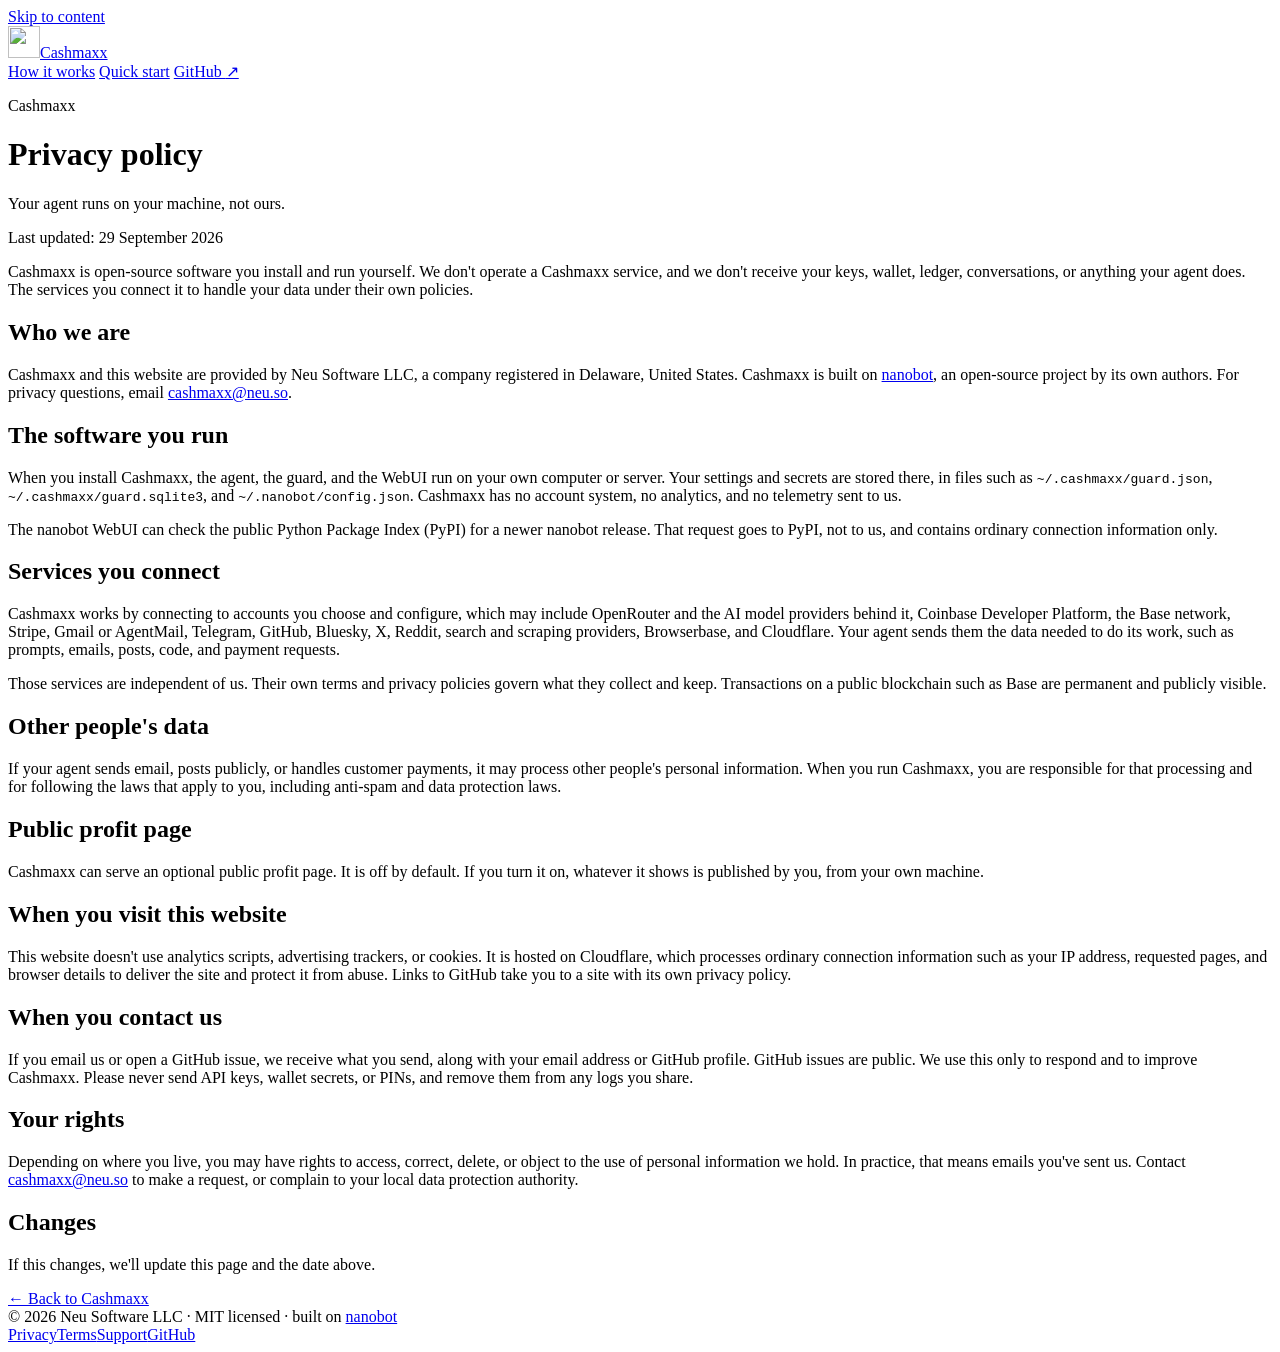
==== site/public/privacy/index.html @ 2e879d53 "Website: landing, privacy, terms, and support at cashmaxx.neu.so Static site in site/public, styled " ====
<!doctype html>
<html lang="en">
<head>
  <meta charset="UTF-8">
  <meta name="viewport" content="width=device-width, initial-scale=1">
  <meta name="theme-color" content="#ffffff" media="(prefers-color-scheme: light)">
  <meta name="theme-color" content="#0b1220" media="(prefers-color-scheme: dark)">
  <title>Privacy policy — Cashmaxx</title>
  <meta name="description" content="How Cashmaxx and this website handle data. Cashmaxx is self-hosted: your agent, keys, and ledger stay on your machine.">
  <link rel="canonical" href="https://cashmaxx.neu.so/privacy/">
  <link rel="icon" type="image/svg+xml" href="/favicon.svg">
  <link rel="stylesheet" href="/style.css">
</head>
<body>
  <a class="skip-link" href="#main">Skip to content</a>
  <header class="header wrap">
    <a class="brand" href="/" aria-label="Cashmaxx home"><img src="/favicon.svg" width="32" height="32" alt="">Cashmaxx</a>
    <nav aria-label="Main navigation">
      <a class="hide-sm" href="/#how">How it works</a>
      <a class="hide-sm" href="/#start">Quick start</a>
      <a class="gh" href="https://github.com/tashfeenahmed/cashmaxx">GitHub <span aria-hidden="true">↗</span></a>
    </nav>
  </header>

  <main id="main" class="legal wrap">
    <div class="legal-card">
      <p class="eyebrow">Cashmaxx</p>
      <h1>Privacy policy</h1>
      <p class="lead">Your agent runs on your machine, not ours.</p>
      <p class="date">Last updated: 29 September 2026</p>

      <p class="summary">Cashmaxx is open-source software you install and run yourself. We don't operate a Cashmaxx service, and we don't receive your keys, wallet, ledger, conversations, or anything your agent does. The services you connect it to handle your data under their own policies.</p>

      <h2>Who we are</h2>
      <p>Cashmaxx and this website are provided by Neu Software LLC, a company registered in Delaware, United States. Cashmaxx is built on <a href="https://github.com/HKUDS/nanobot">nanobot</a>, an open-source project by its own authors. For privacy questions, email <a href="mailto:cashmaxx@neu.so">cashmaxx@neu.so</a>.</p>

      <h2>The software you run</h2>
      <p>When you install Cashmaxx, the agent, the guard, and the WebUI run on your own computer or server. Your settings and secrets are stored there, in files such as <code>~/.cashmaxx/guard.json</code>, <code>~/.cashmaxx/guard.sqlite3</code>, and <code>~/.nanobot/config.json</code>. Cashmaxx has no account system, no analytics, and no telemetry sent to us.</p>
      <p>The nanobot WebUI can check the public Python Package Index (PyPI) for a newer nanobot release. That request goes to PyPI, not to us, and contains ordinary connection information only.</p>

      <h2>Services you connect</h2>
      <p>Cashmaxx works by connecting to accounts you choose and configure, which may include OpenRouter and the AI model providers behind it, Coinbase Developer Platform, the Base network, Stripe, Gmail or AgentMail, Telegram, GitHub, Bluesky, X, Reddit, search and scraping providers, Browserbase, and Cloudflare. Your agent sends them the data needed to do its work, such as prompts, emails, posts, code, and payment requests.</p>
      <p>Those services are independent of us. Their own terms and privacy policies govern what they collect and keep. Transactions on a public blockchain such as Base are permanent and publicly visible.</p>

      <h2>Other people's data</h2>
      <p>If your agent sends email, posts publicly, or handles customer payments, it may process other people's personal information. When you run Cashmaxx, you are responsible for that processing and for following the laws that apply to you, including anti-spam and data protection laws.</p>

      <h2>Public profit page</h2>
      <p>Cashmaxx can serve an optional public profit page. It is off by default. If you turn it on, whatever it shows is published by you, from your own machine.</p>

      <h2>When you visit this website</h2>
      <p>This website doesn't use analytics scripts, advertising trackers, or cookies. It is hosted on Cloudflare, which processes ordinary connection information such as your IP address, requested pages, and browser details to deliver the site and protect it from abuse. Links to GitHub take you to a site with its own privacy policy.</p>

      <h2>When you contact us</h2>
      <p>If you email us or open a GitHub issue, we receive what you send, along with your email address or GitHub profile. GitHub issues are public. We use this only to respond and to improve Cashmaxx. Please never send API keys, wallet secrets, or PINs, and remove them from any logs you share.</p>

      <h2>Your rights</h2>
      <p>Depending on where you live, you may have rights to access, correct, delete, or object to the use of personal information we hold. In practice, that means emails you've sent us. Contact <a href="mailto:cashmaxx@neu.so">cashmaxx@neu.so</a> to make a request, or complain to your local data protection authority.</p>

      <h2>Changes</h2>
      <p>If this changes, we'll update this page and the date above.</p>
      <a class="back" href="/">← Back to Cashmaxx</a>
    </div>
  </main>

  <footer class="footer wrap">
    <span>© 2026 Neu Software LLC · MIT licensed · built on <a href="https://github.com/HKUDS/nanobot">nanobot</a></span>
    <nav aria-label="Footer"><a href="/privacy/">Privacy</a><a href="/terms/">Terms</a><a href="/support/">Support</a><a href="https://github.com/tashfeenahmed/cashmaxx">GitHub</a></nav>
  </footer>
</body>
</html>
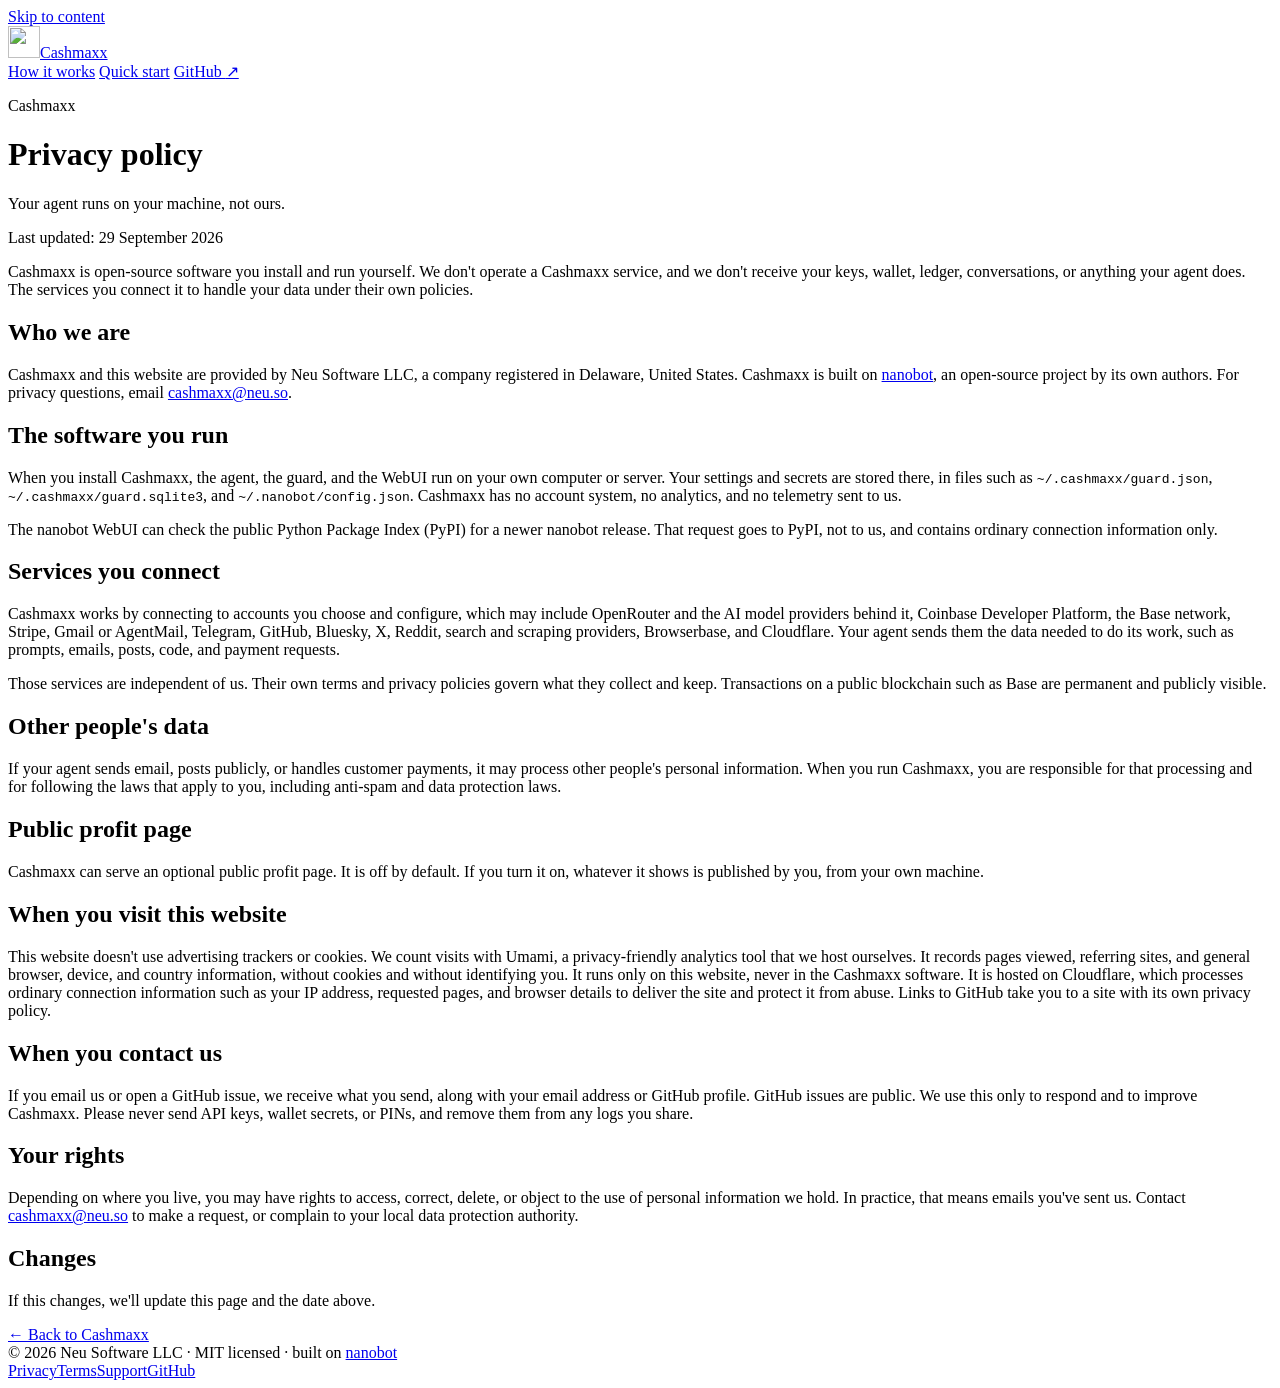
==== commit cf6ef324: "Website: count visits with Umami Self-hosted Umami (analytics.planintel.ie, website "Cashmaxx") on e" ====
--- a/site/public/privacy/index.html
+++ b/site/public/privacy/index.html
@@ -10,6 +10,7 @@
   <link rel="canonical" href="https://cashmaxx.neu.so/privacy/">
   <link rel="icon" type="image/svg+xml" href="/favicon.svg">
   <link rel="stylesheet" href="/style.css">
+  <script defer src="https://analytics.planintel.ie/script.js" data-website-id="4157ae0c-398f-4ede-9ed2-298a86b92a4f" data-domains="cashmaxx.neu.so"></script>
 </head>
 <body>
   <a class="skip-link" href="#main">Skip to content</a>
@@ -49,7 +50,7 @@
       <p>Cashmaxx can serve an optional public profit page. It is off by default. If you turn it on, whatever it shows is published by you, from your own machine.</p>
 
       <h2>When you visit this website</h2>
-      <p>This website doesn't use analytics scripts, advertising trackers, or cookies. It is hosted on Cloudflare, which processes ordinary connection information such as your IP address, requested pages, and browser details to deliver the site and protect it from abuse. Links to GitHub take you to a site with its own privacy policy.</p>
+      <p>This website doesn't use advertising trackers or cookies. We count visits with Umami, a privacy-friendly analytics tool that we host ourselves. It records pages viewed, referring sites, and general browser, device, and country information, without cookies and without identifying you. It runs only on this website, never in the Cashmaxx software. It is hosted on Cloudflare, which processes ordinary connection information such as your IP address, requested pages, and browser details to deliver the site and protect it from abuse. Links to GitHub take you to a site with its own privacy policy.</p>
 
       <h2>When you contact us</h2>
       <p>If you email us or open a GitHub issue, we receive what you send, along with your email address or GitHub profile. GitHub issues are public. We use this only to respond and to improve Cashmaxx. Please never send API keys, wallet secrets, or PINs, and remove them from any logs you share.</p>
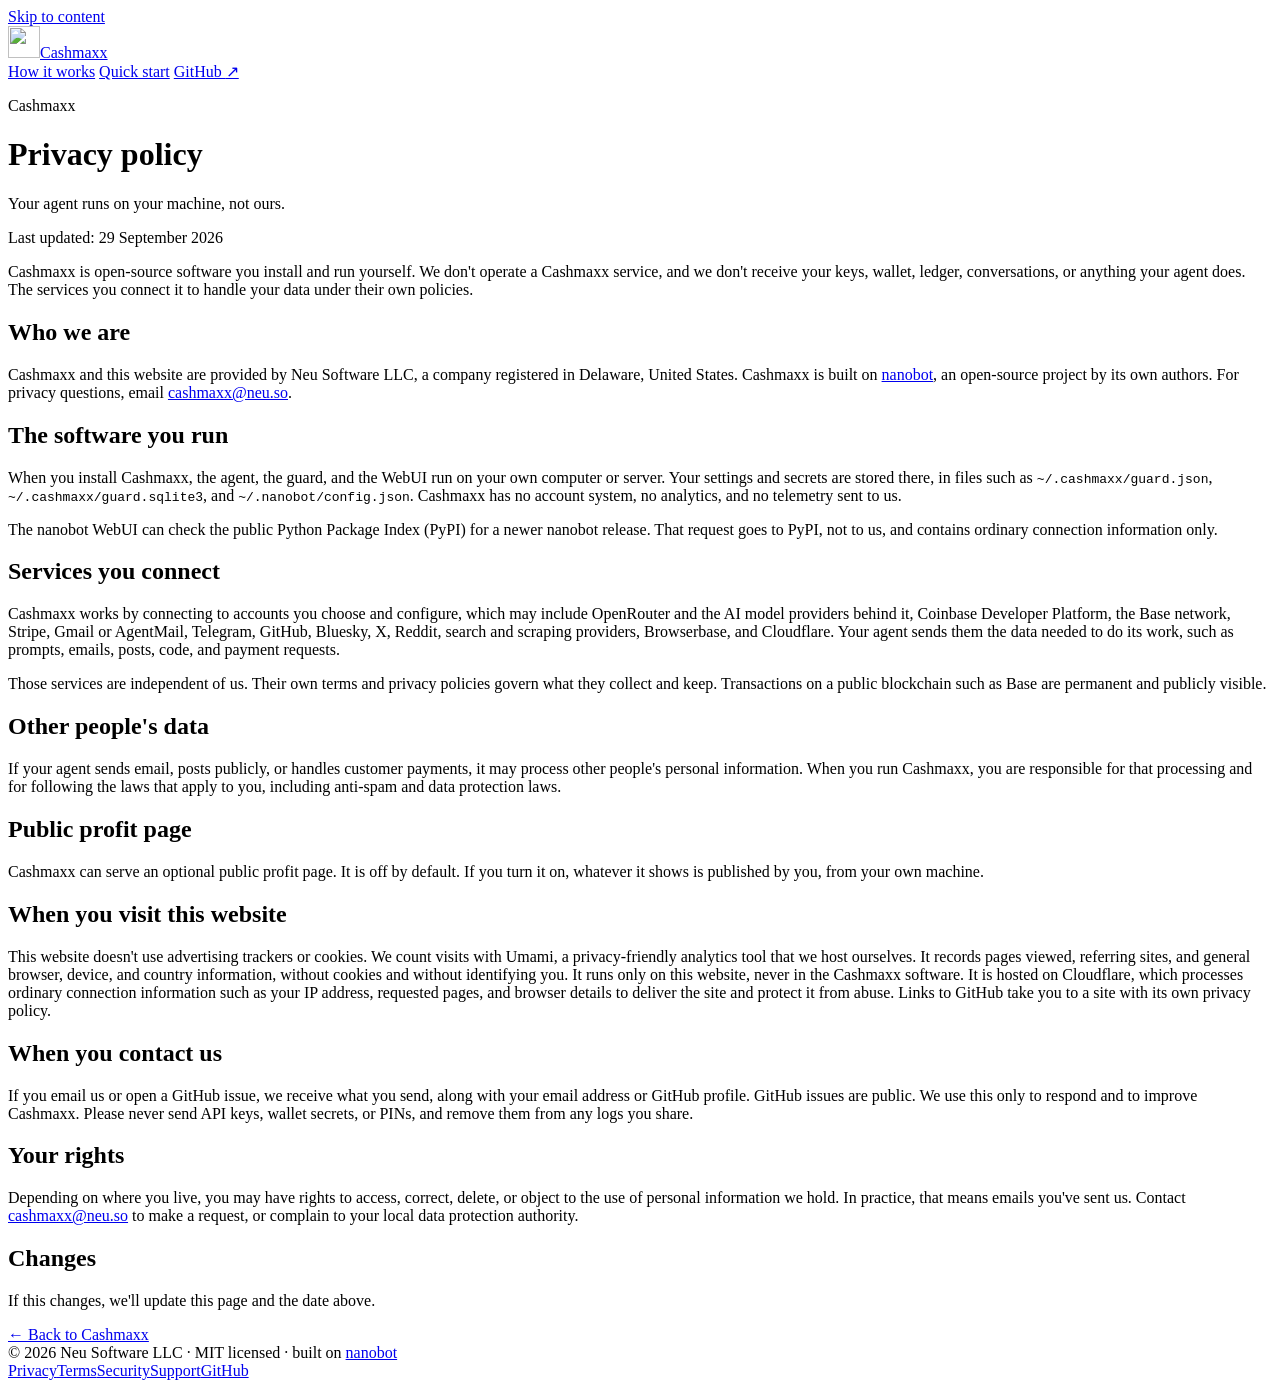
==== commit dc4e4649: "Website: security page documenting the guard's threat model Adds /security/ to the site: key separat" ====
--- a/site/public/privacy/index.html
+++ b/site/public/privacy/index.html
@@ -66,7 +66,7 @@
 
   <footer class="footer wrap">
     <span>© 2026 Neu Software LLC · MIT licensed · built on <a href="https://github.com/HKUDS/nanobot">nanobot</a></span>
-    <nav aria-label="Footer"><a href="/privacy/">Privacy</a><a href="/terms/">Terms</a><a href="/support/">Support</a><a href="https://github.com/tashfeenahmed/cashmaxx">GitHub</a></nav>
+    <nav aria-label="Footer"><a href="/privacy/">Privacy</a><a href="/terms/">Terms</a><a href="/security/">Security</a><a href="/support/">Support</a><a href="https://github.com/tashfeenahmed/cashmaxx">GitHub</a></nav>
   </footer>
 </body>
 </html>
